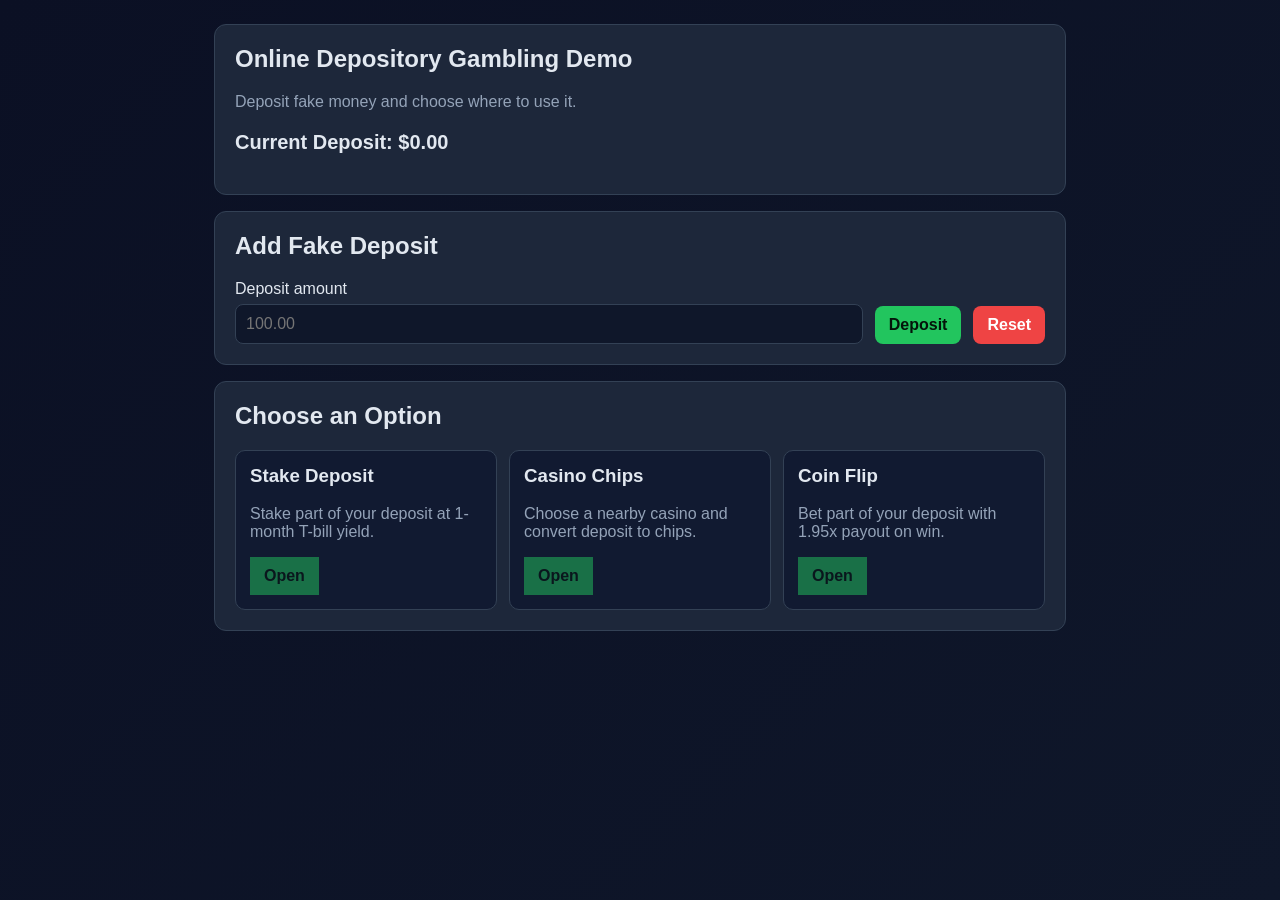
==== index.html @ 4a4834f1 "Add files via upload" ====
<!doctype html>
<html lang="en">
  <head>
    <meta charset="UTF-8" />
    <meta name="viewport" content="width=device-width, initial-scale=1.0" />
    <title>Depository Gambling Demo</title>
    <link rel="stylesheet" href="styles.css" />
  </head>
  <body data-page="home">
    <main class="container">
      <section class="card">
        <h1>Online Depository Gambling Demo</h1>
        <p class="subtle">Deposit fake money and choose where to use it.</p>
        <p class="balance">Current Deposit: <span data-balance>$0.00</span></p>
      </section>

      <section class="card">
        <h2>Add Fake Deposit</h2>
        <form id="deposit-form" class="row">
          <div style="flex: 1; min-width: 200px">
            <label for="deposit-amount">Deposit amount</label>
            <input id="deposit-amount" type="number" min="0.01" step="0.01" placeholder="100.00" required />
          </div>
          <div style="align-self: flex-end">
            <button type="submit">Deposit</button>
          </div>
          <div style="align-self: flex-end">
            <button class="danger" id="reset-balance" type="button">Reset</button>
          </div>
        </form>
      </section>

      <section class="card">
        <h2>Choose an Option</h2>
        <div class="option-grid">
          <div class="option-card">
            <h3>Stake Deposit</h3>
            <p class="subtle">Stake part of your deposit at 1-month T-bill yield.</p>
            <a class="button-link option-nav" data-requires-balance href="stake.html">Open</a>
          </div>
          <div class="option-card">
            <h3>Casino Chips</h3>
            <p class="subtle">Choose a nearby casino and convert deposit to chips.</p>
            <a class="button-link option-nav" data-requires-balance href="casinos.html">Open</a>
          </div>
          <div class="option-card">
            <h3>Coin Flip</h3>
            <p class="subtle">Bet part of your deposit with 1.95x payout on win.</p>
            <a class="button-link option-nav" data-requires-balance href="coinflip.html">Open</a>
          </div>
        </div>
      </section>
    </main>
    <script src="app.js"></script>
  </body>
</html>
---- styles.css ----
:root {
  --bg: #0f172a;
  --card: #1e293b;
  --text: #e2e8f0;
  --muted: #94a3b8;
  --accent: #22c55e;
  --accent-hover: #16a34a;
  --danger: #ef4444;
  --border: #334155;
}

* {
  box-sizing: border-box;
}

body {
  margin: 0;
  font-family: Arial, sans-serif;
  background: linear-gradient(135deg, #0b1024, var(--bg));
  color: var(--text);
  min-height: 100vh;
}

.container {
  max-width: 900px;
  margin: 0 auto;
  padding: 24px;
}

.card {
  background: rgba(30, 41, 59, 0.95);
  border: 1px solid var(--border);
  border-radius: 12px;
  padding: 20px;
  margin-bottom: 16px;
}

h1,
h2,
h3 {
  margin-top: 0;
}

.subtle {
  color: var(--muted);
}

.balance {
  font-size: 1.25rem;
  font-weight: 700;
}

.row {
  display: flex;
  gap: 12px;
  flex-wrap: wrap;
}

label {
  display: block;
  margin-bottom: 6px;
}

input,
select,
button {
  font-size: 1rem;
  border-radius: 8px;
}

input,
select {
  width: 100%;
  padding: 10px;
  border: 1px solid var(--border);
  background: #0f172a;
  color: var(--text);
}

button,
.button-link {
  border: none;
  background: var(--accent);
  color: #04140a;
  cursor: pointer;
  padding: 10px 14px;
  font-weight: 700;
  text-decoration: none;
  display: inline-block;
}

button:hover,
.button-link:hover {
  background: var(--accent-hover);
}

button.secondary,
.button-link.secondary {
  background: #334155;
  color: var(--text);
}

button.danger {
  background: var(--danger);
  color: #fff;
}

button:disabled {
  cursor: not-allowed;
  opacity: 0.5;
}

.option-grid {
  display: grid;
  grid-template-columns: repeat(auto-fit, minmax(180px, 1fr));
  gap: 12px;
}

.option-card {
  border: 1px solid var(--border);
  border-radius: 10px;
  padding: 14px;
  background: #111a31;
}

.casino-list {
  display: grid;
  gap: 10px;
}

.casino-item {
  border: 1px solid var(--border);
  border-radius: 10px;
  padding: 10px;
  width: 100%;
  text-align: left;
  background: #0f172a;
  color: var(--text);
}

.casino-item.selected {
  border-color: var(--accent);
  box-shadow: 0 0 0 1px var(--accent);
}

.mono {
  font-family: Menlo, Monaco, Consolas, monospace;
  font-size: 0.9rem;
}

.center {
  text-align: center;
}

.coin {
  width: 130px;
  height: 130px;
  border-radius: 50%;
  margin: 12px auto;
  display: grid;
  place-items: center;
  font-size: 1.4rem;
  font-weight: 700;
  border: 6px solid #eab308;
  background: radial-gradient(circle at 30% 30%, #fde68a, #ca8a04);
  color: #1f2937;
  transform-style: preserve-3d;
}

.flip {
  animation: spin 1.4s ease-in-out;
}

@keyframes spin {
  0% {
    transform: rotateY(0deg) rotateX(0deg);
  }
  100% {
    transform: rotateY(1440deg) rotateX(720deg);
  }
}

.message {
  margin-top: 10px;
  font-weight: 700;
}
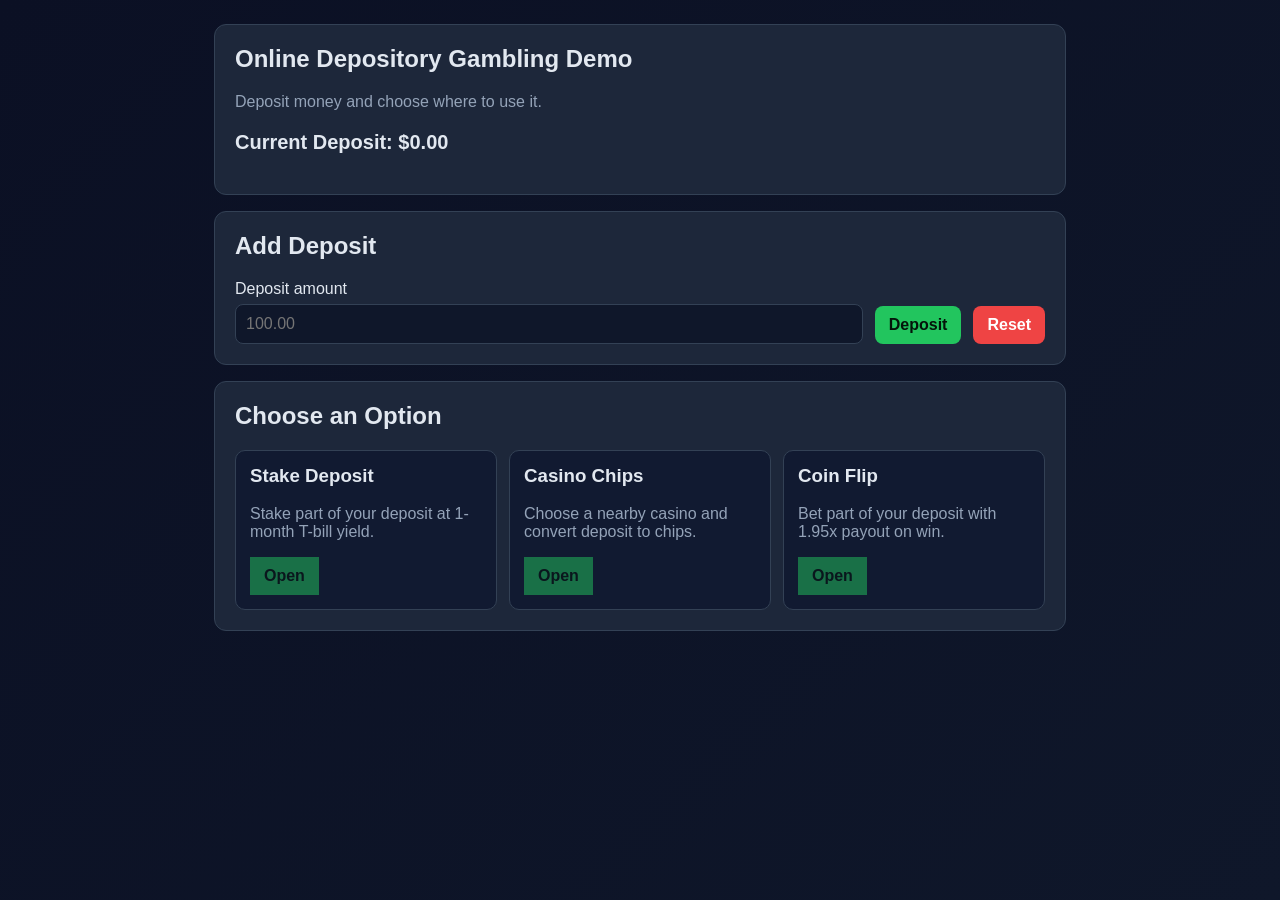
==== commit 2106e8f6: "change from 'fake money' to 'money'" ====
--- a/index.html
+++ b/index.html
@@ -10,12 +10,12 @@
     <main class="container">
       <section class="card">
         <h1>Online Depository Gambling Demo</h1>
-        <p class="subtle">Deposit fake money and choose where to use it.</p>
+        <p class="subtle">Deposit money and choose where to use it.</p>
         <p class="balance">Current Deposit: <span data-balance>$0.00</span></p>
       </section>
 
       <section class="card">
-        <h2>Add Fake Deposit</h2>
+        <h2>Add Deposit</h2>
         <form id="deposit-form" class="row">
           <div style="flex: 1; min-width: 200px">
             <label for="deposit-amount">Deposit amount</label>
